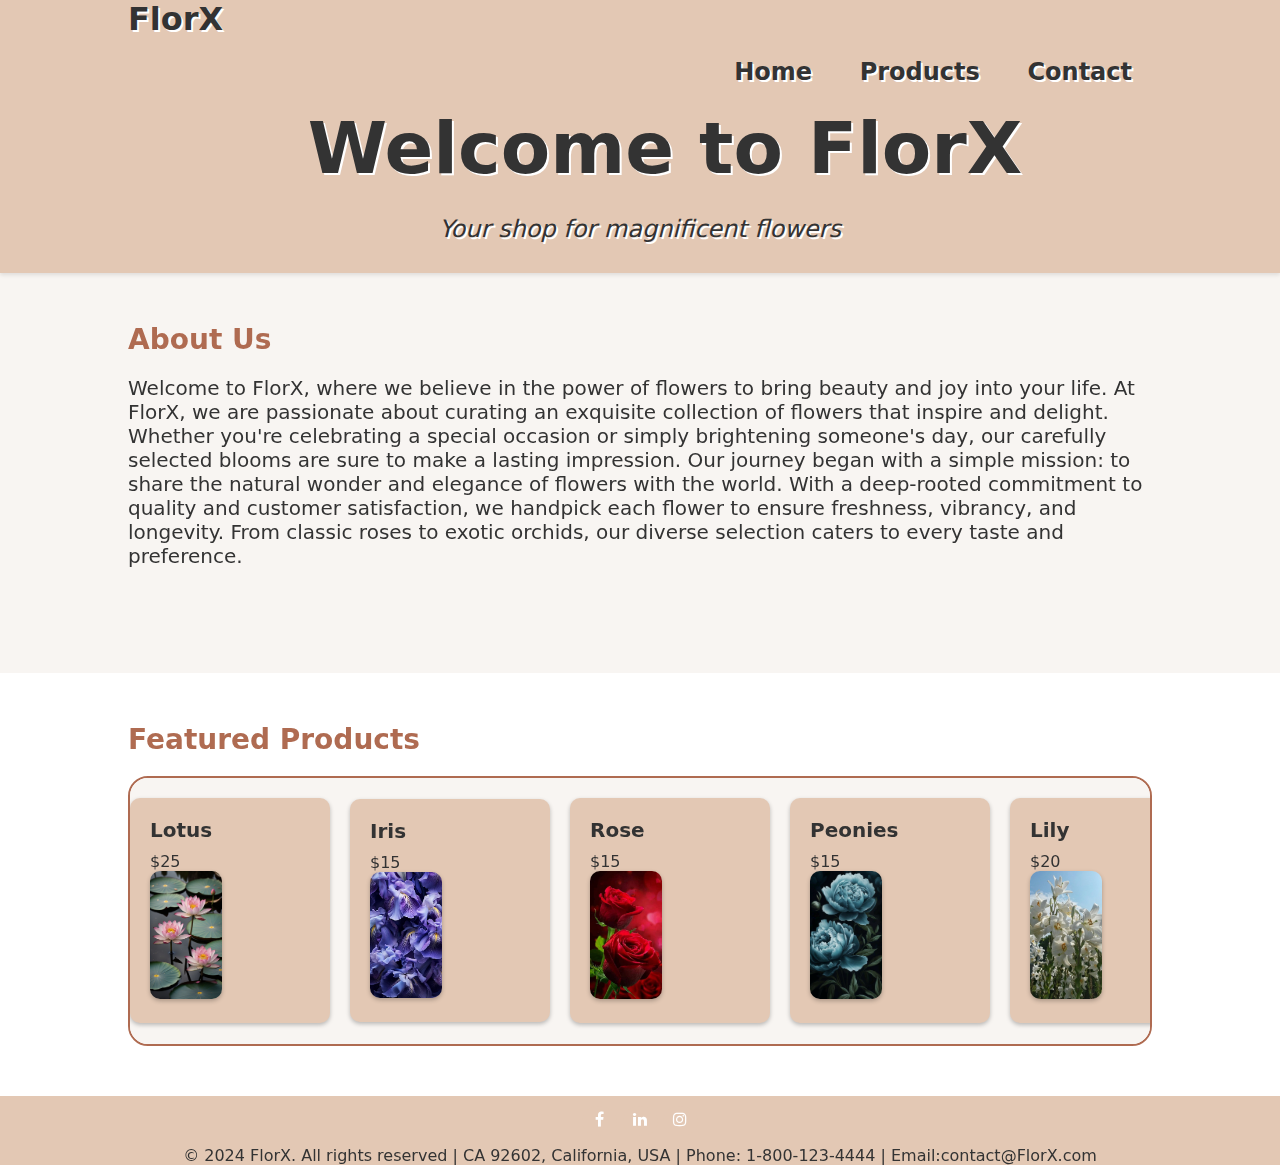
==== index.html @ 0324256b "first commit" ====
<!DOCTYPE html>
<html>

<head>
  <meta charset="utf-8">
  <meta name="viewport" content="width=device-width">
  <title>home</title>
  <link href="style.css" rel="stylesheet" type="text/css" />
  <link rel="stylesheet" href="https://cdnjs.cloudflare.com/ajax/libs/font-awesome/4.7.0/css/font-awesome.min.css">
</head>

<body>
  <header>
    <div class="menu-toggle">
      <i class="fa fa-bars" onClick="clickMenu()"></i>
    </div>

    <nav>
      <div class="container">
        <h1 class="logo">FlorX</h1>
        <ul id="nav-links">
          <li><a href="index.html">Home</a></li>
          <li><a href="products.html">Products</a></li>
          <li><a href="contact.html">Contact</a></li>
        </ul>
      </div>
    </nav>

    <div class="hero">
      <video autoplay muted loop id="hero-video">
        <source src="/img/hero-flower.mp4" type="video/mp4">
      </video>
      <div class="container">
        <h1>Welcome to FlorX</h1>
        <p>Your shop for magnificent flowers</p>
      </div>
    </div>
  </header>


  <main>
    <section class="about">
      <div class="container">
        <h2>About Us</h2>
        <p>Welcome to FlorX, where we believe in the power of flowers to bring beauty and joy into your life. At FlorX,
          we are passionate about curating an exquisite collection of flowers that inspire and delight. Whether you're
          celebrating a special occasion or simply brightening someone's day, our carefully selected blooms are sure to
          make a lasting impression.
          Our journey began with a simple mission: to share the natural wonder and elegance of flowers with the world.
          With a deep-rooted commitment to quality and customer satisfaction, we handpick each flower to ensure
          freshness, vibrancy, and longevity. From classic roses to exotic orchids, our diverse selection caters to
          every taste and preference.</p>
      </div>
    </section>

    <section class="featured-products">
      <div class="container">
        <h2>Featured Products</h2>
        <div class="flower-carousel">

          <div class="flower-slide">
            <div class="slidetxt">
              <h2>Lotus</h2>
              <p> $25</p>
              <img class="profile" src="/img/lotus.jpeg" alt="Lotus">
            </div>
          </div>

          <div class="flower-slide">
            <div class="slidetxt">
              <h2>Iris</h2>
              <p> $15</p>
              <img class="profile" src="/img/iris.jpeg" alt="Iris">
            </div>
          </div>

          <div class="flower-slide">
            <div class="slidetxt">
              <h2>Rose</h2>
              <p> $15</p>
              <img class="profile" src="/img/rose.jpeg" alt="Rose">
            </div>
          </div>

          <div class="flower-slide">
            <div class="slidetxt">
              <h2>Peonies</h2>
              <p> $15</p>
              <img class="profile" src="/img/peonies.jpeg" alt="Peonies">
            </div>
          </div>

          <div class="flower-slide">
            <div class="slidetxt">
              <h2>Lily</h2>
              <p> $20</p>
              <img class="profile" src="/img/lily.jpeg" alt="Lily">
            </div>
          </div>

          <div class="flower-slide">
            <div class="slidetxt">
              <h2>Tulip</h2>
              <p> $8</p>
              <img class="profile" src="/img/tulip.jpeg" alt="Tulip">
            </div>
          </div>

        </div>
      </div>
    </section>
  </main>

  <footer class="footer">
    <a href="https://www.facebook.com" class="fa fa-facebook" aria-label="facebook link"></a>
    <a href="https://www.linkedin.com" class="fa fa-linkedin" aria-label="linkedin link"></a>
    <a href="https://www.instagram.com" class="fa fa-instagram" aria-label="instagram link"></a>
    <p> © 2024 FlorX. All rights reserved | CA 92602, California, USA | Phone: 1-800-123-4444 | Email:contact@FlorX.com
    </p>
  </footer>

  <script src="script.js"></script>
</body>

</html>
---- style.css ----
*{
  margin: 0;
  padding: 0;
  box-sizing: border-box;
}

/* General styles */
a:link {
  color: #fff;
}

a:visited {
  color: #fff;
}

a:hover {
  color: #e72151;
  /* Light pink */
}

a:active {
  color: #e72151;
}

body {
  font-family: proximanova, -apple-system, BlinkMacSystemFont, "Segoe UI", Roboto, system-ui, "Helvetica Neue", Arial, sans-serif;
  margin: 0;
  padding: 0;
  background-color: #f8f5f2;
  /* Light beige background */
  color: #333;
  /* Dark color */
}

.container {
  width: 80%;
  margin: 0 auto;
}

/* Header styles */
header {
  background-color: #e3c8b4;
  /* Soft peach color */
  box-shadow: 0 2px 4px rgba(0, 0, 0, 0.1);
  position: relative;
  z-index: 1;
}

#nav-links {
  list-style: none;
  padding: 0;
  margin: 0;
  text-align: right;
  font-size: 24px;
  z-index: 1000;
  text-shadow: 2px 2px 0 white; 
}

#nav-links li {
  display: inline-block;
  margin: 20px;
}

#nav-links li a {
  text-decoration: none;
  color: #333;
  font-weight: bold;
  transition: color 0.4s ease;
}

#nav-links li a:hover {
  color: #af6b51;
  /* Dark peach color */
}

.menu-toggle {
  display: none;
  /* Initially hide on larger screens */
}

.menu-toggle i {
  font-size: 32px;
  color: #333;
  cursor: pointer;
}

.logo {
  margin: 0;
  font-size: 32px;
  color: #333;
  z-index: 3;
  position: relative;
  text-shadow: 2px 2px 0 white; 
}



/* Hero section */
header.hero {
  position: relative; 
  overflow: hidden; 
  height: 100vh;
}

#hero-video {
  position: absolute;
  top: 0;
  left: 0;
  width: 100%;
  height: 100%;
  object-fit: cover;
  z-index: -999; /* Lower z-index to ensure the video is behind the header and navigation */
  padding-bottom: 25px;
}

.hero .container {
  position: relative;
  z-index: 1;
  display: flex;
  flex-direction: column;
  justify-content: center;
  align-items: center;
  height: 100%; 
}

h1 {
  margin-left: 50px;
}

.hero h1 {
  font-size: 72px;
  margin-bottom: 25px;
  color: #333;
  z-index: 2;
  text-shadow: 2px 2px 0 white; 
}

.hero p {
  font-size: 24px;
  font-style: italic;
  color: #333;
  z-index: 2;
  margin-bottom: 30px;
  text-shadow: 2px 2px 0 white; 
}



/* About section */
.center {
  display: flex;
  justify-content: center;
  align-items: center;
  flex-direction: column;
  text-align: center;
  height: 100%;
}

.about {
  padding: 50px 0;
  height: 400px;
  /* Fixed height to center vertically */
}

.about h2 {
  font-size: 28px;
  margin-bottom: 20px;
  color: #af6b51;
}

.about p {
  font-size: 20px;
}
  


/* Featured products section */
.featured-products {
  padding: 50px 0;
  background-color: #fff;
}

.featured-products h2 {
  font-size: 28px;
  margin-bottom: 20px;
  color: #af6b51;
}

.flower-carousel {
  display: flex;
  overflow-x: auto;
  scroll-snap-type: x mandatory;
  -webkit-overflow-scrolling: touch;
  align-items: center;
  background-color: #f8f5f2;
  border: 2px solid #af6b51;
  border-radius: 20px;
  padding: 20px;
}

.flower-slide {
  flex: 0 0 auto;
  width: 200px;
  /* Adjust width as needed */
  scroll-snap-align: start;
  padding: 20px;
  background-color: #e3c8b4;
  margin-right: 20px;
  border-radius: 10px;
  box-shadow: 0 2px 4px rgba(0, 0, 0, 0.25);
}

.flower-slide h2 {
  font-size: 20px;
  margin-bottom: 10px;
  color: #333;
}

.flower-slide img {
  max-width: 100%;
  height: auto;
  border-radius: 10px;
  box-shadow: 0 2px 4px rgba(0, 0, 0, 0.25);
}



/* PRODUCT SECTION */
#flower-container {
  display: flex;
  flex-wrap: wrap;
  gap: 20px;
  width: 100%;
  justify-content: center;
}

.flower {
  background-color: white;
  border-radius: 10px;
  box-shadow: 0 2px 4px rgba(0, 0, 0, 0.25);
  margin-bottom: 20px;
  transition: transform 0.5s ease;
  flex: 0 0 calc(50% - 30px);
}

.flower:hover {
  transform: translateY(-5px);
}

.flower .slidetxt {
  padding: 25px;
}

.flower h2 {
  font-size: 24px;
  color: #333333;
  margin-bottom: 10px;
}

.flower p {
  font-size: 16px;
  color: #666666;
  margin-bottom: 5px;
}

img {
  height: 5%;
  width: 45%;
}


/* CONTACT PAGE */
#contact {
  background-color: #fff;
  padding: 50px;
  margin: 50px auto;
  width: 80%;
  max-width: 600px;
  border-radius: 10px;
  box-shadow: 0 0 10px rgba(0, 0, 0, 0.25);
}

#contact h2 {
  font-size: 28px;
  color: #333;
  margin-bottom: 20px;
  text-align: center;
}

#contact form {
  display: flex;
  flex-direction: column;
}

#contact label {
  font-weight: bold;
  margin-bottom: 5px;
}

#contact input,
#contact textarea {
  padding: 10px;
  margin-bottom: 15px;
  border-radius: 5px;
  border: 1px solid #ccc;
  font-size: 16px;
}

#contact button {
  background-color: #e3c8b4;
  color: #fff;
  padding: 10px 20px;
  border: none;
  border-radius: 5px;
  cursor: pointer;
  font-size: 16px;
  transition: background-color 0.3s ease;
}

#contact button:hover {
  background-color: #af6b51;
}



/* Footer styles */
.footer {
  background-color: #e3c8b4;
  /* Soft peach color */
  padding: 30px 0;
  text-align: center;
}

.footer p {
  margin-top: 10px;
  margin-bottom: 0;
}

.footer {
  list-style: none;
  padding: 0;
  margin: 0;
}

.footer .fa {
  margin-top: 10px;
  width: 35px;
  height: 30px;
  border-radius: 50%;
  background-color: #e3c8b4;
  padding: 5px;
  transition: transform 0.3s ease;
  text-decoration: none;
}

.footer .fa:hover {
  transform: scale(1.2);
}

  
  


/* Media queries for tablets */
@media (max-width: 768px) {
    
  .flower-container {
    grid-template-columns: repeat(2, 1fr);
  }

  .container {
    width: 100%;
  }

  .hero {
    height: 250px;
  }

  .hero h1 {
    font-size: 32px;
    margin-bottom: 10px;
  }

  .hero p {
    font-size: 20px;
  }

  .about h2 {
    font-size: 20px;
  }

  .about p {
    font-size: 16px;
  }

  .featured-products h2 {
    font-size: 20px;
  }

  .social-links li a img {
    width: 25px;
    height: 25px;
  }

  .menu-toggle {
    display: block;
    position: absolute;
    top: 20px;
    right: 20px;
    z-index: 3;
    text-shadow: 2px 2px 0 white; 
  }

  #nav-links {
    z-index: 1000;
    display: none;
    position: absolute;
    top: 70px;
    right: 20px;
    background-color: #fff;
    border: 2px solid #af6b51;
    border-radius: 10px;
    padding: 10px;
  }

  #nav-links li {
    display: block;
    margin: 10px 0;
  }

  .menu-toggle.active #nav-links {
    display: block;
  }

  nav.active #nav-links {
    display: block;
  }

  nav #nav-links {
    display: none;
  }
  /* .logo {
    padding-bottom: 20px;
  } */
}
  
  
  


/* Media queries for phones */
@media (max-width: 480px) {
  
  .flower-container {
    display: block;
  }

  .flower {
    flex: 0 0 calc(100% - 20px);
    max-width: calc(100% - 20px);
  }

  .container {
    width: 100%;
  }

  .hero {
    height: 250px;
  }

  .hero h1 {
    font-size: 32px;
    margin-bottom: 10px;
  }

  .hero p {
    font-size: 20px;
  }

  .about h2 {
    font-size: 20px;
  }

  .about p {
    font-size: 16px;
  }

  .featured-products h2 {
    font-size: 20px;
  }

  .social-links li a img {
    width: 25px;
    height: 25px;
  }

  .menu-toggle {
    display: block;
    position: absolute;
    top: 20px;
    right: 20px;
    z-index: 3;
    text-shadow: 2px 2px 0 white; 
  }

  #nav-links {
    z-index: 1000;
    display: none;
    position: absolute;
    top: 70px;
    right: 20px;
    background-color: #fff;
    border: 2px solid #af6b51;
    border-radius: 10px;
    padding: 10px;
  }

  #nav-links li {
    display: block;
    margin: 10px 0;
  }

  .menu-toggle.active #nav-links {
    display: block;
  }

  nav.active #nav-links {
    display: block;
  }

  nav #nav-links {
    display: none;
  }
}
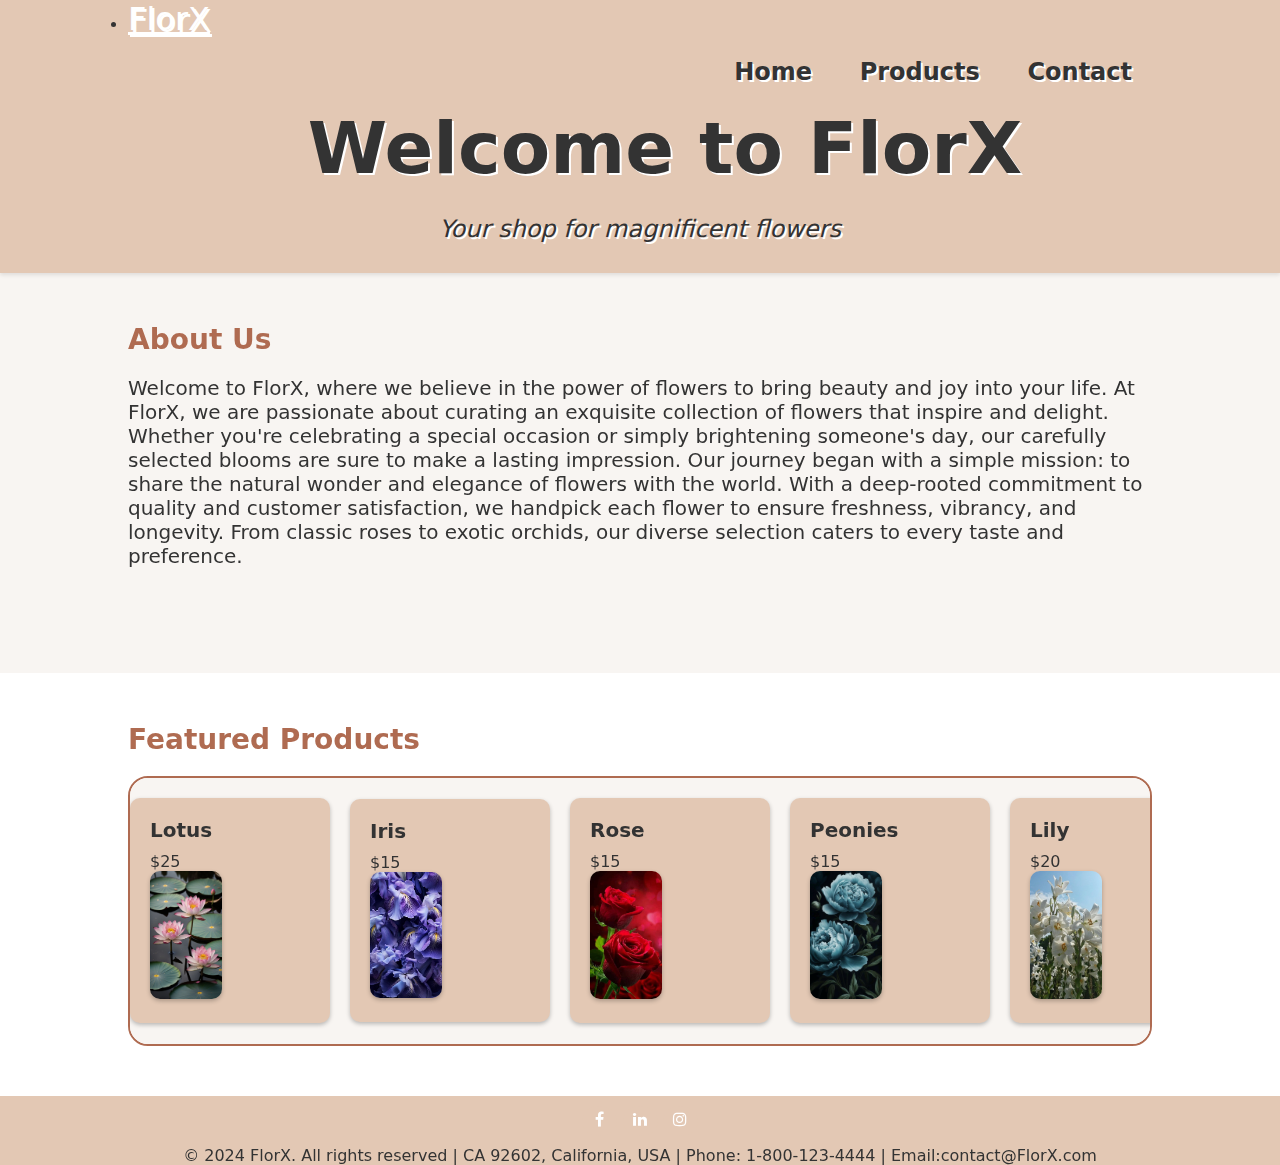
==== commit 7a55aa23: "third commit" ====
--- a/index.html
+++ b/index.html
@@ -1,11 +1,11 @@
 <!DOCTYPE html>
-<html>
+<html lang="en">
 
 <head>
   <meta charset="utf-8">
   <meta name="viewport" content="width=device-width">
   <title>home</title>
-  <link href="style.css" rel="stylesheet" type="text/css" />
+  <link href="style.css" rel="stylesheet" type="text/css">
   <link rel="stylesheet" href="https://cdnjs.cloudflare.com/ajax/libs/font-awesome/4.7.0/css/font-awesome.min.css">
 </head>
 
@@ -17,7 +17,7 @@
 
     <nav>
       <div class="container">
-        <h1 class="logo">FlorX</h1>
+        <li><a href="menu.html" class="logo">FlorX</a></li>
         <ul id="nav-links">
           <li><a href="index.html">Home</a></li>
           <li><a href="products.html">Products</a></li>
--- a/style.css
+++ b/style.css
@@ -264,7 +264,7 @@
 }
 
 img {
-  height: 5%;
+  height: 45%;
   width: 45%;
 }
 
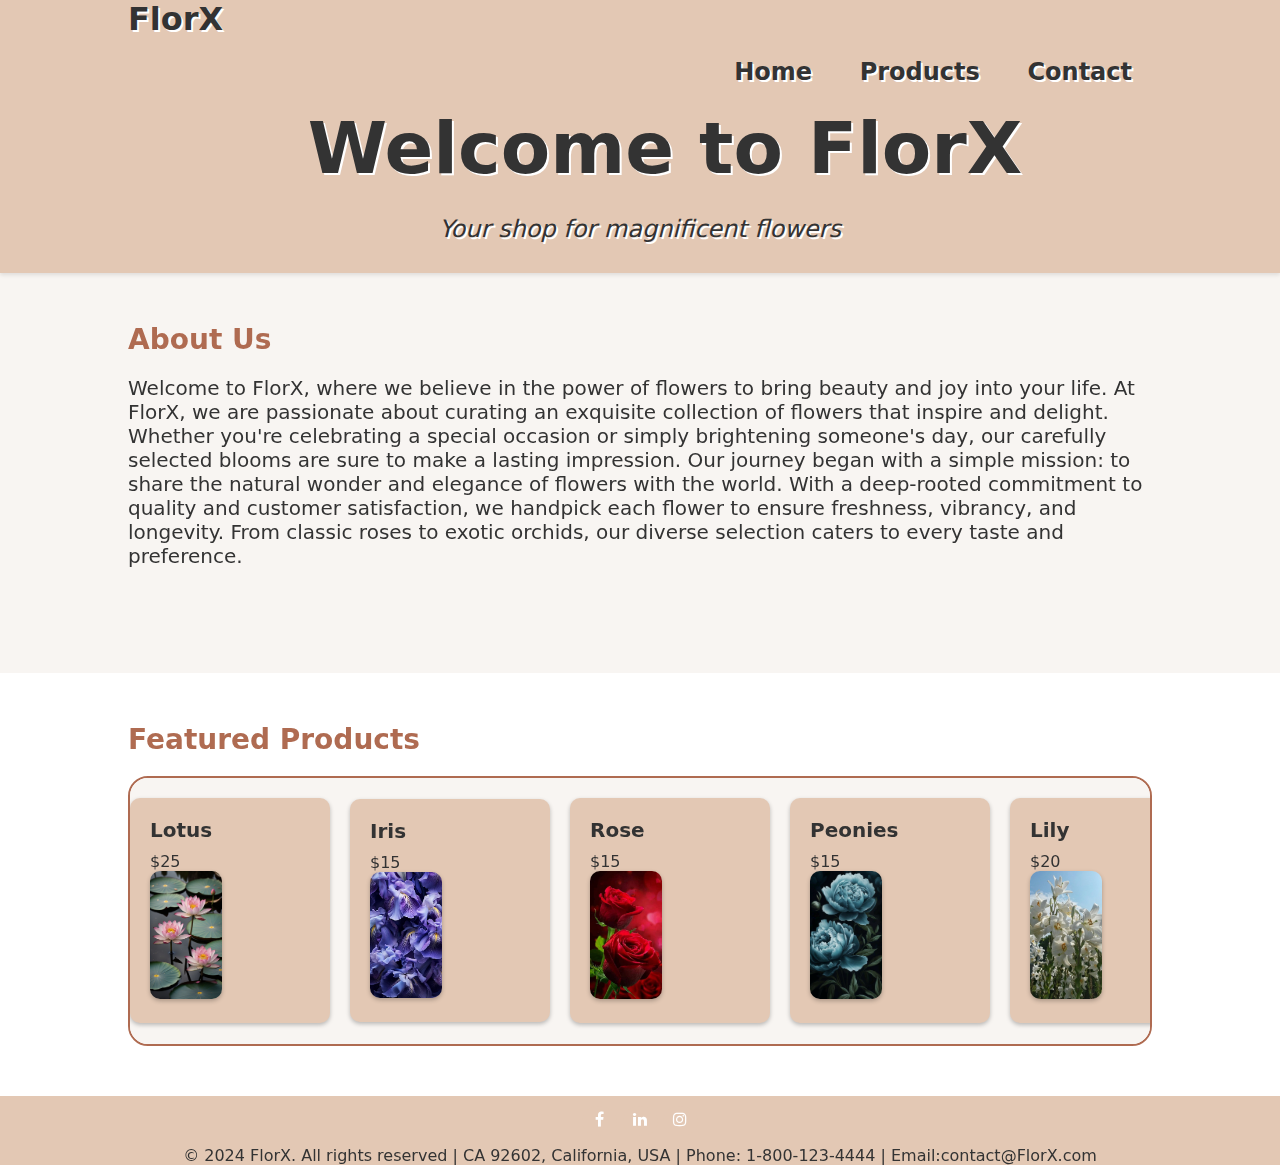
==== commit 8e934bd3: "final commit" ====
--- a/index.html
+++ b/index.html
@@ -17,7 +17,7 @@
 
     <nav>
       <div class="container">
-        <li><a href="menu.html" class="logo">FlorX</a></li>
+        <a href="index.html" class="logo">FlorX</a>
         <ul id="nav-links">
           <li><a href="index.html">Home</a></li>
           <li><a href="products.html">Products</a></li>
--- a/style.css
+++ b/style.css
@@ -4,7 +4,7 @@
   box-sizing: border-box;
 }
 
-/* General styles */
+/* GENERAL STYLES */
 a:link {
   color: #fff;
 }
@@ -14,8 +14,7 @@
 }
 
 a:hover {
-  color: #e72151;
-  /* Light pink */
+  color: #e72151; /* Light pink */
 }
 
 a:active {
@@ -26,10 +25,8 @@
   font-family: proximanova, -apple-system, BlinkMacSystemFont, "Segoe UI", Roboto, system-ui, "Helvetica Neue", Arial, sans-serif;
   margin: 0;
   padding: 0;
-  background-color: #f8f5f2;
-  /* Light beige background */
-  color: #333;
-  /* Dark color */
+  background-color: #f8f5f2; /* Light beige background */
+  color: #333; /* Dark color */
 }
 
 .container {
@@ -37,13 +34,23 @@
   margin: 0 auto;
 }
 
-/* Header styles */
+/* HEADER STYLES */
 header {
-  background-color: #e3c8b4;
-  /* Soft peach color */
+  background-color: #e3c8b4; /* Soft peach color */
   box-shadow: 0 2px 4px rgba(0, 0, 0, 0.1);
   position: relative;
   z-index: 1;
+}
+
+.logo {
+  text-decoration: none;
+  color: #333 !important;
+  font-size: 32px;
+  font-weight: bold;
+  margin: 0;
+  z-index: 3;
+  position: relative;
+  text-shadow: 2px 2px 0 white;
 }
 
 #nav-links {
@@ -69,13 +76,11 @@
 }
 
 #nav-links li a:hover {
-  color: #af6b51;
-  /* Dark peach color */
+  color: #af6b51; /* Dark peach color */
 }
 
 .menu-toggle {
-  display: none;
-  /* Initially hide on larger screens */
+  display: none; /* Initially hide on larger screens */
 }
 
 .menu-toggle i {
@@ -158,8 +163,7 @@
 
 .about {
   padding: 50px 0;
-  height: 400px;
-  /* Fixed height to center vertically */
+  height: 400px; 
 }
 
 .about h2 {
@@ -174,7 +178,7 @@
   
 
 
-/* Featured products section */
+/* FEATURE PRODUCTS STYLES*/
 .featured-products {
   padding: 50px 0;
   background-color: #fff;
@@ -200,8 +204,7 @@
 
 .flower-slide {
   flex: 0 0 auto;
-  width: 200px;
-  /* Adjust width as needed */
+  width: 200px; /* Adjust the width to fit */
   scroll-snap-align: start;
   padding: 20px;
   background-color: #e3c8b4;
@@ -323,10 +326,9 @@
 
 
 
-/* Footer styles */
+/* FOOTER STYLES */
 .footer {
   background-color: #e3c8b4;
-  /* Soft peach color */
   padding: 30px 0;
   text-align: center;
 }
@@ -439,9 +441,15 @@
   nav #nav-links {
     display: none;
   }
-  /* .logo {
-    padding-bottom: 20px;
-  } */
+  
+  nav.active .logo {
+    display: block;
+    position: absolute;
+    top: 20px;
+    left: 20px;
+    z-index: 3;
+    text-shadow: 2px 2px 0 white; 
+  }
 }
   
   
@@ -531,4 +539,13 @@
   nav #nav-links {
     display: none;
   }
+
+  nav.active .logo {
+    display: block;
+    position: absolute;
+    top: 20px;
+    left: 20px;
+    z-index: 3;
+    text-shadow: 2px 2px 0 white; 
+  }
 }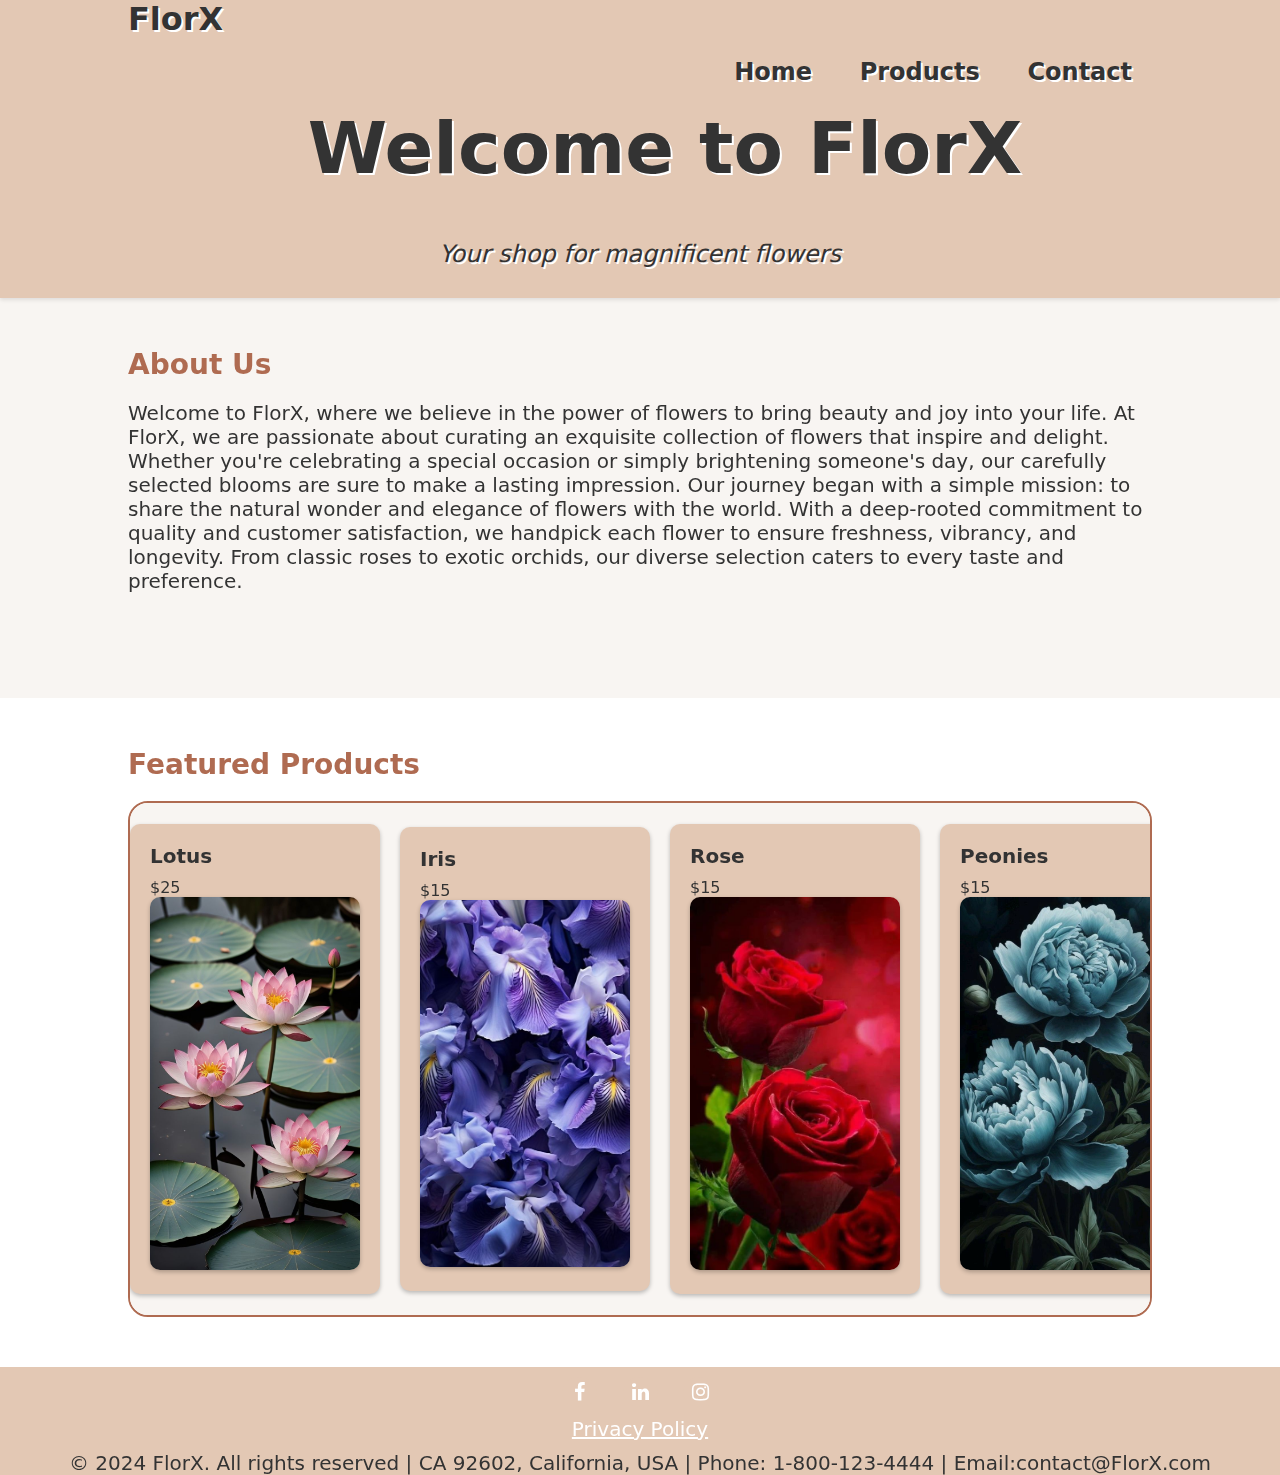
==== commit 892fe8e7: "contact form validation and footer modifications" ====
--- a/index.html
+++ b/index.html
@@ -115,6 +115,7 @@
     <a href="https://www.facebook.com" class="fa fa-facebook" aria-label="facebook link"></a>
     <a href="https://www.linkedin.com" class="fa fa-linkedin" aria-label="linkedin link"></a>
     <a href="https://www.instagram.com" class="fa fa-instagram" aria-label="instagram link"></a>
+    <p><a href="privacy_policy.html">Privacy Policy</a></p>
     <p> © 2024 FlorX. All rights reserved | CA 92602, California, USA | Phone: 1-800-123-4444 | Email:contact@FlorX.com
     </p>
   </footer>
--- a/style.css
+++ b/style.css
@@ -100,7 +100,7 @@
 
 
 
-/* Hero section */
+/* HERO SECTION */
 header.hero {
   position: relative; 
   overflow: hidden; 
@@ -134,7 +134,7 @@
 
 .hero h1 {
   font-size: 72px;
-  margin-bottom: 25px;
+  margin-bottom: 50px;
   color: #333;
   z-index: 2;
   text-shadow: 2px 2px 0 white; 
@@ -151,7 +151,7 @@
 
 
 
-/* About section */
+/* ABOUT SECTION */
 .center {
   display: flex;
   justify-content: center;
@@ -204,7 +204,7 @@
 
 .flower-slide {
   flex: 0 0 auto;
-  width: 200px; /* Adjust the width to fit */
+  width: 250px; /* Adjust the width to fit */
   scroll-snap-align: start;
   padding: 20px;
   background-color: #e3c8b4;
@@ -221,7 +221,9 @@
 
 .flower-slide img {
   max-width: 100%;
+  max-height: 100%;
   height: auto;
+  width: auto;
   border-radius: 10px;
   box-shadow: 0 2px 4px rgba(0, 0, 0, 0.25);
 }
@@ -230,20 +232,20 @@
 
 /* PRODUCT SECTION */
 #flower-container {
-  display: flex;
-  flex-wrap: wrap;
+  display: grid;
+  grid-template-columns: repeat(3, 1fr);
+  grid-template-rows: repeat(4, auto);
+  justify-content: center;
   gap: 20px;
-  width: 100%;
-  justify-content: center;
+  margin-top: 20px; 
+  margin-bottom: 50px;
 }
 
 .flower {
-  background-color: white;
+  background-color: #fff;
   border-radius: 10px;
   box-shadow: 0 2px 4px rgba(0, 0, 0, 0.25);
-  margin-bottom: 20px;
   transition: transform 0.5s ease;
-  flex: 0 0 calc(50% - 30px);
 }
 
 .flower:hover {
@@ -266,9 +268,13 @@
   margin-bottom: 5px;
 }
 
-img {
-  height: 45%;
-  width: 45%;
+.flower img {
+  max-width: 100%;
+  max-height: 50%; 
+  height: auto;
+  width: auto;
+  border-radius: 10px;
+  box-shadow: 0 2px 4px rgba(0, 0, 0, 0.25);
 }
 
 
@@ -329,22 +335,21 @@
 /* FOOTER STYLES */
 .footer {
   background-color: #e3c8b4;
-  padding: 30px 0;
+  padding: 50px 0;
   text-align: center;
+  list-style: none;
+  padding: 0;
+  margin: 0;
 }
 
 .footer p {
   margin-top: 10px;
   margin-bottom: 0;
-}
-
-.footer {
-  list-style: none;
-  padding: 0;
-  margin: 0;
+  font-size: 20px;
 }
 
 .footer .fa {
+  margin: 0 10px;
   margin-top: 10px;
   width: 35px;
   height: 30px;
@@ -353,6 +358,7 @@
   padding: 5px;
   transition: transform 0.3s ease;
   text-decoration: none;
+  font-size: 20px;
 }
 
 .footer .fa:hover {
@@ -376,11 +382,6 @@
 
   .hero {
     height: 250px;
-  }
-
-  .hero h1 {
-    font-size: 32px;
-    margin-bottom: 10px;
   }
 
   .hero p {
@@ -459,13 +460,8 @@
 /* Media queries for phones */
 @media (max-width: 480px) {
   
-  .flower-container {
-    display: block;
-  }
-
-  .flower {
-    flex: 0 0 calc(100% - 20px);
-    max-width: calc(100% - 20px);
+  #flower-container {
+    grid-template-columns: repeat(1, 1fr);
   }
 
   .container {
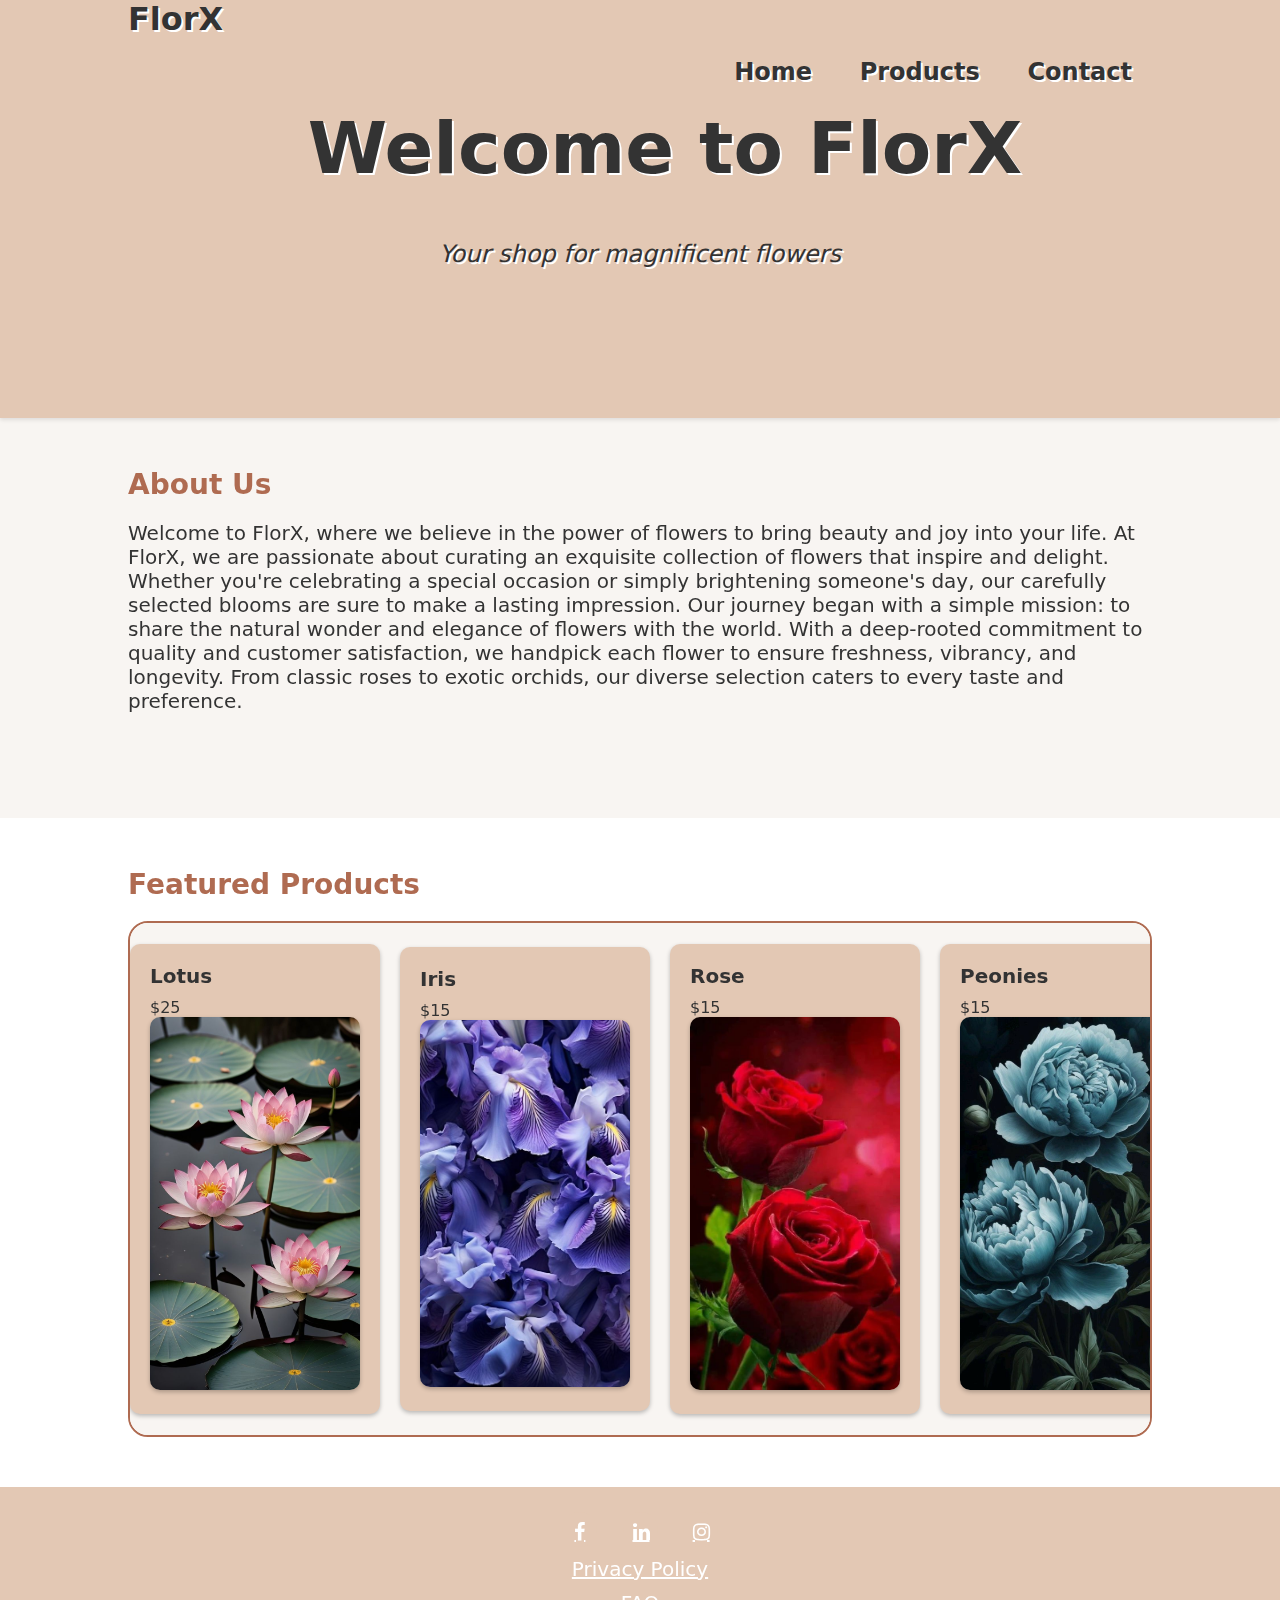
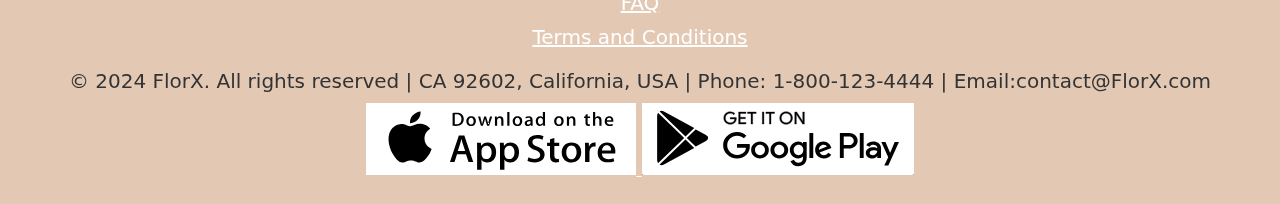
==== commit bf769923: "12th commit, adjusted footer more and added images to footer" ====
--- a/index.html
+++ b/index.html
@@ -112,12 +112,28 @@
   </main>
 
   <footer class="footer">
-    <a href="https://www.facebook.com" class="fa fa-facebook" aria-label="facebook link"></a>
-    <a href="https://www.linkedin.com" class="fa fa-linkedin" aria-label="linkedin link"></a>
-    <a href="https://www.instagram.com" class="fa fa-instagram" aria-label="instagram link"></a>
-    <p><a href="privacy_policy.html">Privacy Policy</a></p>
-    <p> © 2024 FlorX. All rights reserved | CA 92602, California, USA | Phone: 1-800-123-4444 | Email:contact@FlorX.com
-    </p>
+    <div class="footer-links">
+      <a href="https://www.facebook.com" class="fa fa-facebook" aria-label="facebook link"></a>
+      <a href="https://www.linkedin.com" class="fa fa-linkedin" aria-label="linkedin link"></a>
+      <a href="https://www.instagram.com" class="fa fa-instagram" aria-label="instagram link"></a>
+    </div>
+
+    <div class="footer-info">
+      <p><a href="privacy_policy.html">Privacy Policy</a></p>
+      <p><a href="faq.html">FAQ</a></p>
+      <p><a href="terms_conditions.html">Terms and Conditions</a></p>
+    </div>
+
+    <p> © 2024 FlorX. All rights reserved | CA 92602, California, USA | Phone: 1-800-123-4444 | Email:contact@FlorX.com</p>
+  
+    <div class="footer-app">
+    <a href="https://www.apple.com/app-store/" class="app-store-link">
+      <img src="/img/App Store.png" alt="Download on the App Store">
+    </a>
+    <a href="https://play.google.com/store/games?hl=en_US&gl=US" class="google-play-link">
+      <img src="/img/GoogPlay.png" alt="Get it on Google Play">
+    </a>
+  </div>
   </footer>
 
   <script src="script.js"></script>
--- a/style.css
+++ b/style.css
@@ -145,7 +145,7 @@
   font-style: italic;
   color: #333;
   z-index: 2;
-  margin-bottom: 30px;
+  margin-bottom: 150px;
   text-shadow: 2px 2px 0 white; 
 }
 
@@ -335,35 +335,35 @@
 /* FOOTER STYLES */
 .footer {
   background-color: #e3c8b4;
-  padding: 50px 0;
+  padding: 25px 0;
   text-align: center;
-  list-style: none;
-  padding: 0;
-  margin: 0;
+}
+
+.footer-info {
+  margin-bottom: 20px; 
 }
 
 .footer p {
   margin-top: 10px;
-  margin-bottom: 0;
-  font-size: 20px;
+  margin-bottom: 10px; 
+  font-size: 20px; 
 }
 
 .footer .fa {
   margin: 0 10px;
-  margin-top: 10px;
   width: 35px;
-  height: 30px;
+  height: 35px; 
   border-radius: 50%;
   background-color: #e3c8b4;
-  padding: 5px;
+  padding: 10px;
   transition: transform 0.3s ease;
-  text-decoration: none;
   font-size: 20px;
 }
 
 .footer .fa:hover {
   transform: scale(1.2);
 }
+
 
   
   
